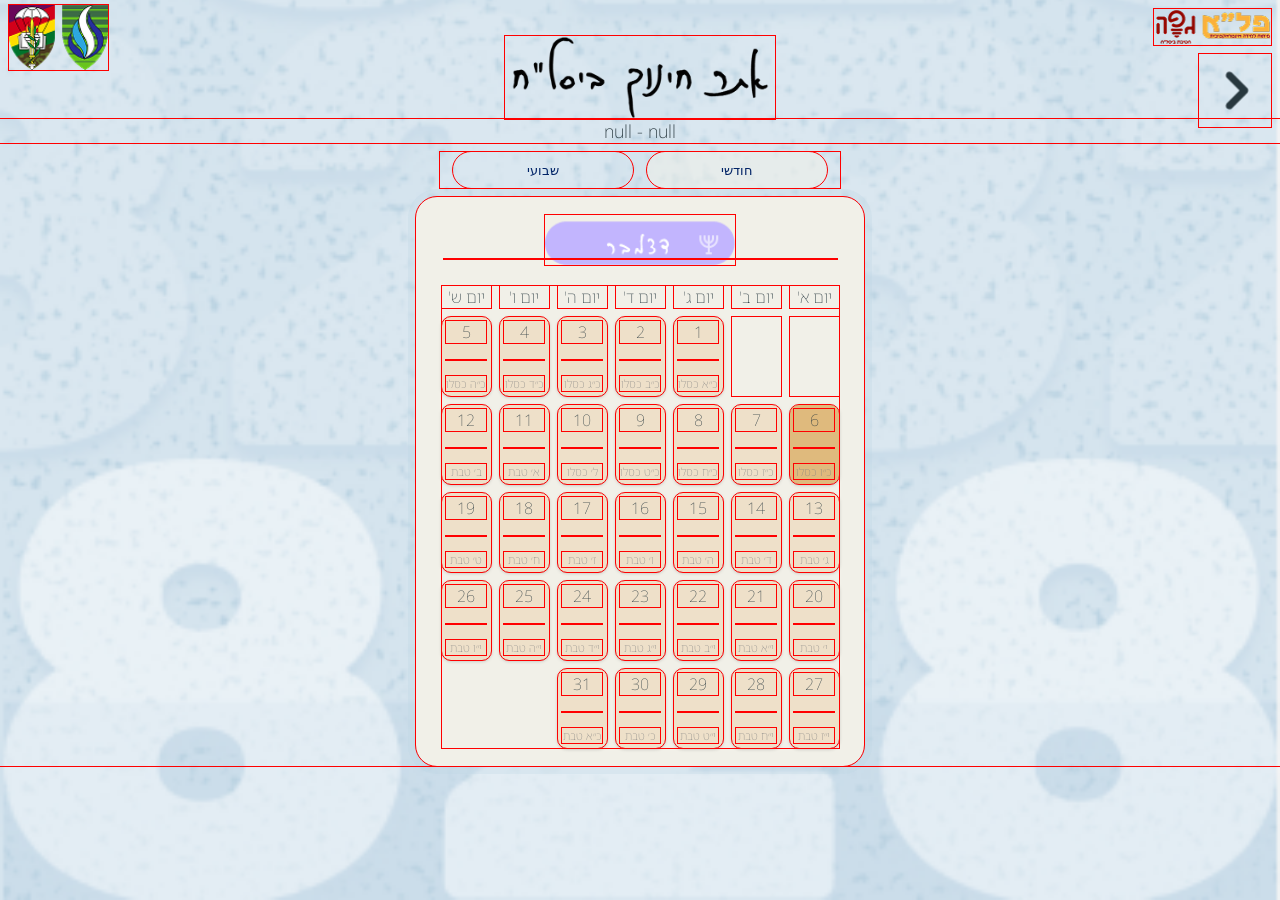
==== calendar.html @ 94fe1397 "Add files via upload" ====
<!DOCTYPE html>
<html lang="en">

<head>
    <meta charset="UTF-8">
    <meta name="viewport" content="width=device-width, initial-scale=1.0">
    <link href="style.css" rel="stylesheet" type="text/css" />
    <!-- <script src="code.js" type="text/javascript"></script> -->
    <title>אתר חינוך ביסל"ח - לו"ז אירועים</title>

    <link rel="preconnect" href="https://fonts.googleapis.com">
    <link rel="preconnect" href="https://fonts.gstatic.com" crossorigin>
    <link
        href="https://fonts.googleapis.com/css2?family=Inter:ital,opsz,wght@0,14..32,100..900;1,14..32,100..900&family=Noto+Sans+Hebrew:wght@100..900&display=swap"
        rel="stylesheet">

</head>

<body dir="rtl">
    <img src="./assets/left logos.png" alt="logos" id="left-logos" />
    <img src="./assets/right logos.png" alt="logos" id="right-logos" />

    <img src="./assets/arrow.png" alt="return button" id="arrow" />

    <div id="calendar-page-content">
        <img src="./assets/Title.png" alt='אתר חינוך ביסל"ח' id="title-small" />

        <div class="calendar-container">
            <p id="current-calendar-nav"></p>
            <div id="calendar-nav-container">
                <button id="monthly-btn" class="selected-calendar-btn">חודשי</button>
                <button id="weekly-btn">שבועי</button>
            </div>

            <div class="calendar-background">
                <img src='./assets/monthTitles/April.png' alt="month name" id="month-title" />
                <p id="week-title"></p>
                <div id="calendar"></div>
            </div>

        </div>
    </div>
    </div>
    </div>

    <div id="cover" style="display: none;">
        <div id="popup-container">
            <div id="event-popups">
                <img src="./assets/X.png" alt="X" id="x" />
            </div>
        </div>
    </div>
     <script src="code.js"></script>
</body>

</html>
---- style.css ----
body {
    font-family: 'Noto Sans Hebrew', sans-serif;
    font-weight: 100;
    background-image: url("./assets/ed\ site\ background.png");
    background-repeat: no-repeat;
    background-size: cover;
    margin: 0;
    min-height: 100vh;
    background-position: bottom center;
    color: #28383F;
}

* {
    outline: 1px solid red;
}

button {
    color: #28383F;
}

#left-logos {
    position: absolute;
    width: 11vh;
    min-width: 80px;
    left: 1vh;
    top: 0.5vh;
}

#right-logos {
    position: absolute;
    width: 13vh;
    min-width: 100px;
    right: 1vh;
    top: 1%;
}

/* -------------------------------------------------------------------- */
/* -------------------------------------------------------------------- */

/*      INDEX        */

#arrow-index {
    width: 8vh;
    min-width: 60px;
    z-index: 9998;
    position: relative;
    left: 38vw;
    top: 2vh;
    margin-bottom: -13vh;
}

/* buttons */
#nav-container {
    background-color: #F1F0E8;
    display: grid;
    grid-template-columns: repeat(2, 1fr);
    gap: 3vw;
    width: 55vw;
    min-width: 225px;
    max-width: 300px;
    aspect-ratio: 1 / 1;
    border-radius: 21px;
    justify-self: center;
    border: 30px solid #F1F0E8;
    box-shadow: 0px 0px 0 8px rgba(187, 211, 226, 0.28);
    margin-top: 4vh;

    margin-bottom: -5vh;
}

.new-container {
    grid-template-columns: repeat(1, 2fr) !important;
}

.nav-button {
    font-family: 'Noto Sans Hebrew', sans-serif;
    font-size: x-large;
    font-weight: 100;
    width: 100%;
    height: 100%;
    background-color: #EEE0C9;
    border: none;
    border-radius: 9px;
    box-shadow: 0px 1px 3.7px 0px rgba(0, 0, 0, 0.25);
    aspect-ratio: 1 / 1;
}

.nav-button:active {
    background-color: #DFBA7D;
}

.nav-button:hover {
    background-color: #DFBA7D;
}

#nav-page-content {
    position: relative;
    display: flex;
    flex-direction: column;
    align-items: center;
    top: 7vh;

    /* padding-bottom: 80px; */
}

#developer {
    position: fixed;
    bottom: 0;
    justify-self: center;
    margin-bottom: 3vh;
}

/* -------------------------------------------------------------------- */
/* -------------------------------------------------------------------- */

/*      CONTACTS     */

#title-small {
    width: 45vw;
    max-width: 30vh;
    min-width: 20vh;
    margin-top: 4vh;
}

#arrow {
    position: absolute;
    width: 8vh;
    min-width: 60px;
    right: 1vh;
    top: 6vh;
    z-index: 9998;
}

#contact-page-content {
    /* position: relative; */
    /* top: 7vh; */
    margin-top: 2vh;

    display: flex;
    flex-direction: column;
    align-items: center;
}

#contacts-container {
    background-color: rgba(241, 240, 232, 0.36);
    border-radius: 21px;
    width: 90vw;
    padding-bottom: 2vh;
    margin-bottom: -4vh;
}

#contacts-title {
    text-align: center;
    font-size: xx-large;
    /* padding-top: 4vh; */
    font-weight: 200;
}

.contact {
    background-color: #F1F0E8;
    border-radius: 9px;
    width: 93%;
    /* height: 15vh; */
    padding-bottom: 1vh;
    margin: auto
}

.contact:last-of-type {
    margin-top: 4vh;
}

.contact>p {
    padding-right: 7%;
    font-size: larger;
    line-height: 2vh;
}

.contact>ul {
    padding-right: 7%;
    font-size: larger;
    list-style-position: inside;
    list-style-image: url(assets/list\ dot.png);
}

.contact>p:first-of-type {
    padding-top: 2%;
}

/* -------------------------------------------------------------------- */
/* -------------------------------------------------------------------- */

/*      CALENDAR      */


#calendar-page-content {
    position: relative;
    display: flex;
    flex-direction: column;
    align-items: center;
    text-align: center;
}

.calendar-container {
    width: 100%;
}

#current-calendar-nav {
    margin: 0;
    margin-bottom: -3vh;
    font-size: large;
    font-weight: 200;
}

#calendar-nav-container>button {
    color: #002366;
}

#calendar-nav-container {
    /* justify-self: center; */
    /* margin-top: 4vh; */
    /* margin-bottom: 1vh; */
    margin: 4vh auto 1vh auto;

    display: flex;
    justify-content: space-evenly;
    width: 75%;
    max-width: 400px;
}

#calendar-nav-container>button {
    width: 45%;
    height: 4vh;
    border-radius: 46px;
    border: 0;
    background-color: transparent;
}

#calendar-nav-container>button:hover {
    background-color: rgba(241, 240, 232, 0.56) !important;
}

#calendar-nav-container>button:active {
    background-color: rgba(241, 240, 232, 0.56) !important;
}

.selected-calendar-btn {
    background-color: rgba(241, 240, 232, 0.56) !important;
}


/* calendar */

.calendar-background {
    background-color: #F1F0E8;
    border-radius: 21px;
    justify-self: center;
    box-shadow: 0px 0px 0 8px rgba(187, 211, 226, 0.28);
    padding-bottom: 7vh;
    flex-direction: column;
    align-items: center;
    display: inline-flex;
    width: fit-content;
    max-width: 98vw;
    margin: 0 auto;
    padding: 2vh 2vw;
}

#calendar {
    /* gap: 1vh; */
    gap: 9px;

    min-width: unset;
    /* min-width: 400px; */
    /* min-width: 80vw; */
    width: 100%;
}

#month-title {
    width: 35vw;
    min-width: 130px;
    max-width: 190px;
    /* margin-top: 2.5vh; */
    margin-bottom: -3.7vh;
}

.day {
    font-family: 'Noto Sans Hebrew', sans-serif;
    background-color: #EEE0C9;
    border: none;
    border-radius: 9px;
    box-shadow: 0px 1px 3.7px 0px rgba(0, 0, 0, 0.25);
    text-align: center;

    height: 70px;
    width: 40px;

    display: flex;
    flex-direction: column;
    justify-content: space-between;
    padding: 0.5vh;
    overflow: hidden;
}

.hebrew-date {
    font-size: 0.7em;
    color: gray;
}

.today {
    background-color: #DFBA7D;
}

.event {
    font-size: 0.7em;
    background: #F1F0E8;
    padding: 2px 4px;
    margin-top: 2px;
    border: none;
    border-radius: 15px;
}


/* Weekly */


.week-row {
    font-family: 'Noto Sans Hebrew', sans-serif;
    background-color: #EEE0C9;
    border: none;
    border-radius: 9px;
    box-shadow: 0px 1px 3.7px 0px rgba(0, 0, 0, 0.25);
    text-align: center;
    height: 8vh;

    /* width: 45vh; */
    width: 392px;
    /* min-width: ; */
    /* max-width: 400px; */
    max-width: 96vw;

    align-content: center;
}

.week-row:active {
    background-color: #DFBA7D;
}

.week-day {
    font-size: 1.7em;
    margin-left: 5px;
}

.week-events {
    font-size: 0.85em;
    color: #333;
}

.week-day-row {
    display: flex;
    flex-direction: row;
    justify-content: space-between;
}

#week-title {
    font-size: 1.7rem;
    width: 393px;
}


/* weekly event cards */

.weekly-event-card {
    background-color: white;
    box-shadow: 0px 1px 1.7px 0px rgba(0, 0, 0, 0.25);
    border-radius: 21px;
    padding: 1vh 2vh;
    direction: rtl;

    /* width: 65vw; */
    width: 333px;

    display: flex;
    justify-content: space-between;
    align-items: center;

    margin: 0 auto;
}

.weekly-event-card-right {
    flex: 1;
    display: flex;
    flex: 1.5;
}

.weekly-event-card-left {
    display: flex;
    flex-direction: column;
    align-items: flex-end;
    gap: 0.5vh;
}

.time-weekly-event-card,
.location-weekly-event-card,
.name-weekly-event-card {
    margin: 0;
}

.name-weekly-event-card {
    font-weight: 600;
}

.location-and-icon {
    display: flex;
    align-items: center;
    gap: 0.5vh;
}

.location-icon {
    width: 1.5vh;
}

/* -------------------------------------------------------------------- */
/* -------------------------------------------------------------------- */

/*      POPUP        */

#cover {
    position: fixed;
    top: 0;
    left: 0;
    width: 100vw;
    height: 100vh;
    background-color: rgba(0, 0, 0, 0.6);
    z-index: 9999;
}

#popup-container {
    display: flex;
    flex-direction: column;
    align-items: center;
    margin-top: 20vh;
}

#x {
    align-self: flex-start;
}

#event-popups {
    display: flex;
    flex-direction: column;
    gap: 2vh;
}

.popup-card {
    /* width: 35vh; */
    width: 290px;

    border-radius: 18px;
    overflow: hidden;
    /* border: 1px solid #ddd; */
    box-shadow: 0 4px 12px rgba(0, 0, 0, 0.12);
    opacity: 0;
    transform: translateY(1vh) scale(0.98);
    animation: fadeSlideUp 0.6s ease forwards;
}

@keyframes fadeSlideUp {
    to {
        opacity: 1;
        transform: translateY(0) scale(1);
    }
}

.popup-closing {
    animation: fadeOut 0.3s ease forwards;
}

@keyframes fadeOut {
    to {
        opacity: 0;
        transform: translateY(2vh) scale(0.98);
    }
}

.popup-card:hover {
    transition: 1.35s ease !important;
    transform: translateY(-0.2vh) !important;
    box-shadow: 0 6px 16px rgba(0, 0, 0, 0.18) !important;
}

.popup-top {
    border-top-left-radius: 18px;
    border-top-right-radius: 18px;

    /* height: 10vh; */
    height: 90px;

    background-color: #EEE0C9;
    background-image: url(assets/popupBg.png);
    background-repeat: no-repeat;
    background-size: cover;
    margin: 0;
    background-position: bottom left;
    box-shadow: inset 0 1vh 2vh -1vh rgba(0, 0, 0, 0.5);

    display: flex;
    flex-direction: column;
    justify-content: space-between;
}

.popup-event-name {
    font-size: 1.2rem;
    font-weight: 600;
    margin: 0;
    /* align-self: start; */
    margin-right: 5%;
    margin-bottom: 4%;
}

.popup-event-time {
    font-size: 1.1rem;
    color: #666;
    margin: 0;
    align-self: center;
    margin-top: 2%;
}

.popup-bottom {
    /* height: 16vh; */
    height: 125px;

    background-color: #F1F0E8;
    box-shadow: inset 0 -1vh 2vh -1vh rgba(0, 0, 0, 0.5);
    direction: rtl;
    display: flex;
    flex-direction: column;
    justify-content: space-evenly;
    /* text-align: center; */
}

.bottom-line-popup {
    display: flex;
    flex-direction: row;
    justify-content: space-evenly;
}

.popup-event-description {
    margin-right: 5%;
    font-weight: 200;
}





/* -------------------------------------------------------------------- */
/* -------------------------------------------------------------------- */





@media (max-width: 422px) {
    .day {
        height: 62px;
        width: 35px;
    }

    #calendar {
        gap: 7px;
    }

    .calendar-background {
        width: 90vw;
    }

    .week-row {
        height: 62px;
        width: 99%;
    }

    .weekly-event-card {
        width: 75vw;
    }
}

@media (max-width: 386px) {
    .day {
        height: 59px;
        width: 32px;
    }

    .week-row {
        height: 59px;
        gap: 6px;
    }
}
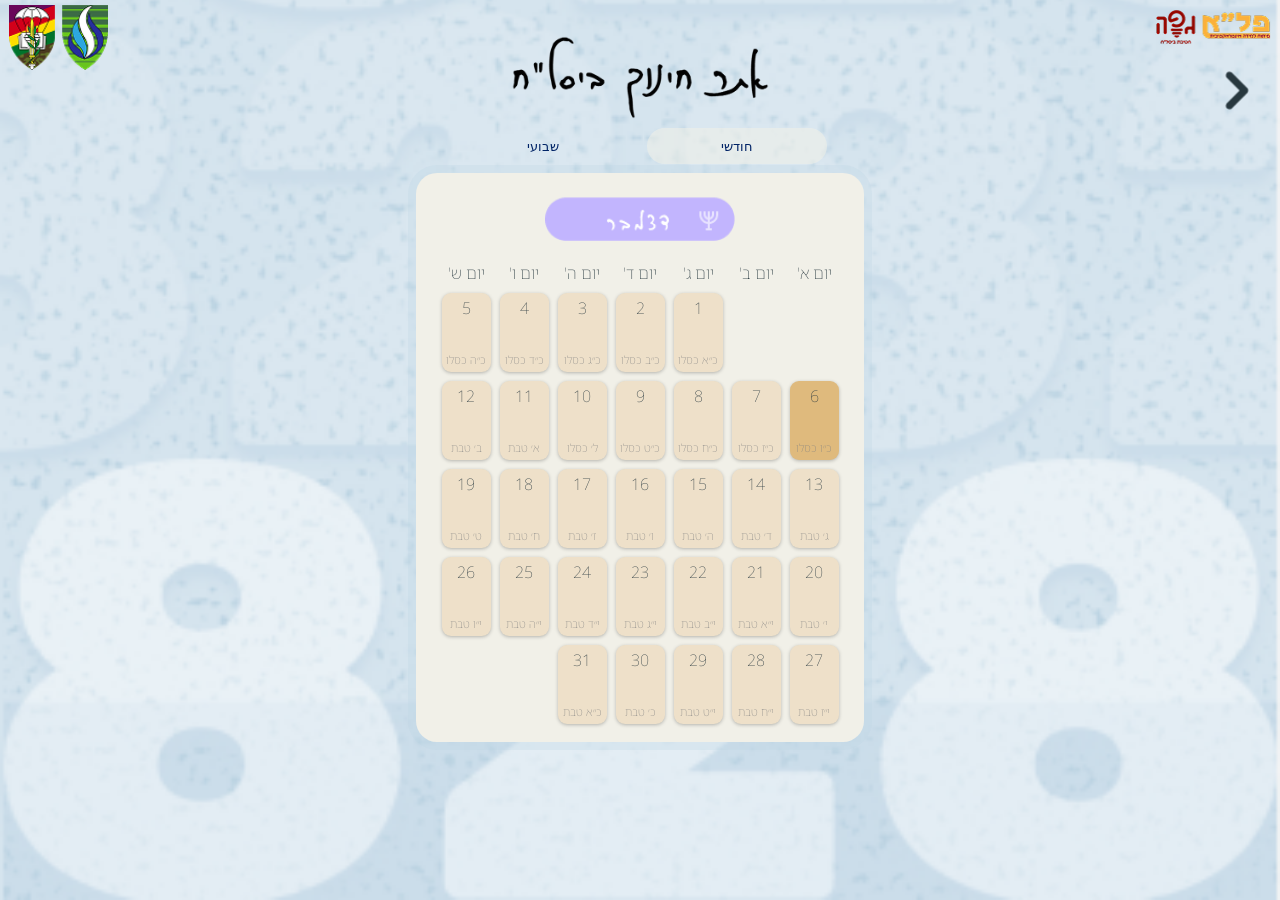
==== commit 820e4fb3: "Add files via upload" ====
--- a/calendar.html
+++ b/calendar.html
@@ -33,14 +33,14 @@
             </div>
 
             <div class="calendar-background">
-                <img src='./assets/monthTitles/April.png' alt="month name" id="month-title" />
+                <img src='./assets/monthTitles/error-month-title.png' alt="month name" id="month-title" />
                 <p id="week-title"></p>
                 <div id="calendar"></div>
             </div>
 
         </div>
     </div>
-    </div>
+    <!-- </div> -->
     </div>
 
     <div id="cover" style="display: none;">
--- a/style.css
+++ b/style.css
@@ -10,9 +10,9 @@
     color: #28383F;
 }
 
-* {
+/* * {
     outline: 1px solid red;
-}
+} */
 
 button {
     color: #28383F;
@@ -47,6 +47,16 @@
     left: 38vw;
     top: 2vh;
     margin-bottom: -13vh;
+}
+
+#developer {
+    position: fixed;
+    bottom: 0;
+    transform: translate(-50%, -50%);
+    left: 50%;
+    width: 100vw;
+    text-align: center;
+    margin-bottom: 3vh;
 }
 
 /* buttons */
@@ -65,7 +75,7 @@
     box-shadow: 0px 0px 0 8px rgba(187, 211, 226, 0.28);
     margin-top: 4vh;
 
-    margin-bottom: -5vh;
+    margin-bottom: -3vh;
 }
 
 .new-container {
@@ -82,7 +92,25 @@
     border: none;
     border-radius: 9px;
     box-shadow: 0px 1px 3.7px 0px rgba(0, 0, 0, 0.25);
-    aspect-ratio: 1 / 1;
+    /* aspect-ratio: 1 / 1; */
+
+    display: block;
+    position: relative;
+    width: 100%;
+    padding-top: 100%;
+}
+
+.nav-button span {
+    position: absolute;
+    top: 50%;
+    left: 50%;
+    transform: translate(-50%, -50%);
+}
+
+.nav-button.wide {
+    padding-top: 0;
+    height: auto;
+    aspect-ratio: auto;
 }
 
 .nav-button:active {
@@ -101,13 +129,6 @@
     top: 7vh;
 
     /* padding-bottom: 80px; */
-}
-
-#developer {
-    position: fixed;
-    bottom: 0;
-    justify-self: center;
-    margin-bottom: 3vh;
 }
 
 /* -------------------------------------------------------------------- */
@@ -415,6 +436,12 @@
     gap: 0.5vh;
 }
 
+.participents-and-icon {
+    display: flex;
+    align-items: center;
+    gap: 0.5vh;
+}
+
 .location-icon {
     width: 1.5vh;
 }
@@ -527,14 +554,14 @@
 
 .popup-bottom {
     /* height: 16vh; */
-    height: 125px;
+    min-height: 125px;
 
     background-color: #F1F0E8;
     box-shadow: inset 0 -1vh 2vh -1vh rgba(0, 0, 0, 0.5);
     direction: rtl;
     display: flex;
     flex-direction: column;
-    justify-content: space-evenly;
+    justify-content: space-between;
     /* text-align: center; */
 }
 
@@ -542,13 +569,19 @@
     display: flex;
     flex-direction: row;
     justify-content: space-evenly;
+
+    /* overflow: hidden; */
+    
+
+    width: 90%;
+    align-self: center;
+    text-align: center;
 }
 
 .popup-event-description {
     margin-right: 5%;
     font-weight: 200;
 }
-
 
 
 
@@ -594,4 +627,10 @@
         height: 59px;
         gap: 6px;
     }
+}
+
+@media (max-height: 680px) {
+    #developer {
+        display: none;
+    }
 }
